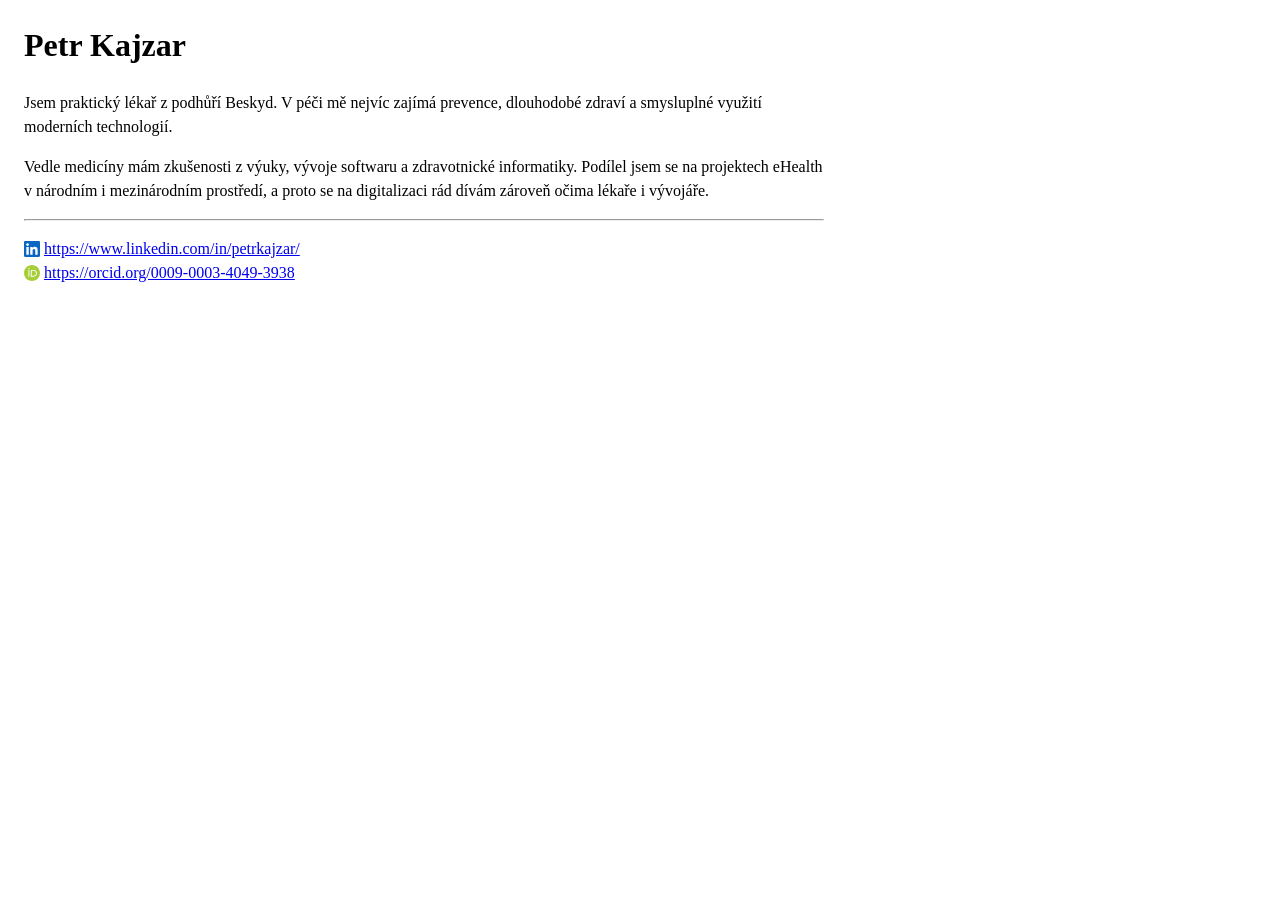
==== index.html @ a2032bd7 "Robots" ====
<!DOCTYPE html>
<html lang="cs">

<head>
  <meta charset="utf-8">
  <meta name="viewport" content="width=device-width">
  <meta name="robots" content="noindex, nofollow">
  <title>Petr Kajzar</title>
  <link rel="stylesheet" href="style.css">
</head>

<body>

  <h1>Petr Kajzar</h1>

  <p>
    Jsem praktický lékař z podhůří Beskyd. V péči mě nejvíc zajímá prevence,
    dlouhodobé zdraví a smysluplné využití moderních technologií.
  </p>

  <p>
    Vedle medicíny mám zkušenosti z výuky, vývoje softwaru a zdravotnické
    informatiky. Podílel jsem se na projektech eHealth v národním
    i mezinárodním prostředí, a proto se na digitalizaci rád dívám zároveň
    očima lékaře i vývojáře.
  </p>

  <hr>
  <p>
    <img src="img/linkedin.svg" class="profil" alt="LinkedIn icon">
    <a href="https://www.linkedin.com/in/petrkajzar/">
      https://www.linkedin.com/in/petrkajzar/
    </a><br>
    <img src="img/orcid.svg" class="profil" alt="ORCID icon">
    <a href="https://orcid.org/0009-0003-4049-3938">
      https://orcid.org/0009-0003-4049-3938
    </a>
  </p>

</body>

</html>
---- style.css ----
body {
  line-height: 1.5;
  max-width: 50rem;
  padding: 0 1rem;
}

img.profil {
  vertical-align: text-bottom;
  width: 1em;
}
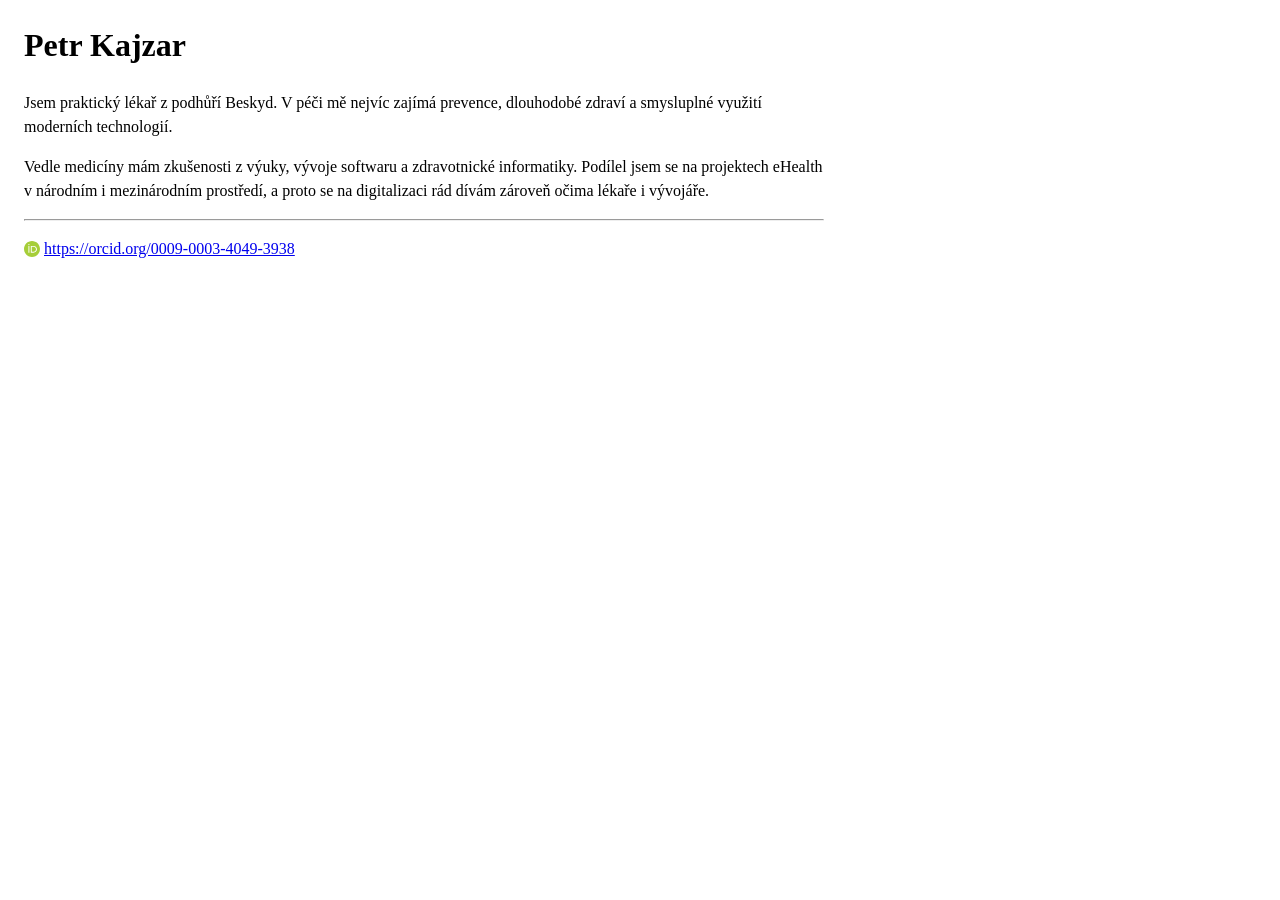
==== commit 89751a41: "Removed LinkedIn" ====
--- a/index.html
+++ b/index.html
@@ -27,10 +27,6 @@
 
   <hr>
   <p>
-    <img src="img/linkedin.svg" class="profil" alt="LinkedIn icon">
-    <a href="https://www.linkedin.com/in/petrkajzar/">
-      https://www.linkedin.com/in/petrkajzar/
-    </a><br>
     <img src="img/orcid.svg" class="profil" alt="ORCID icon">
     <a href="https://orcid.org/0009-0003-4049-3938">
       https://orcid.org/0009-0003-4049-3938
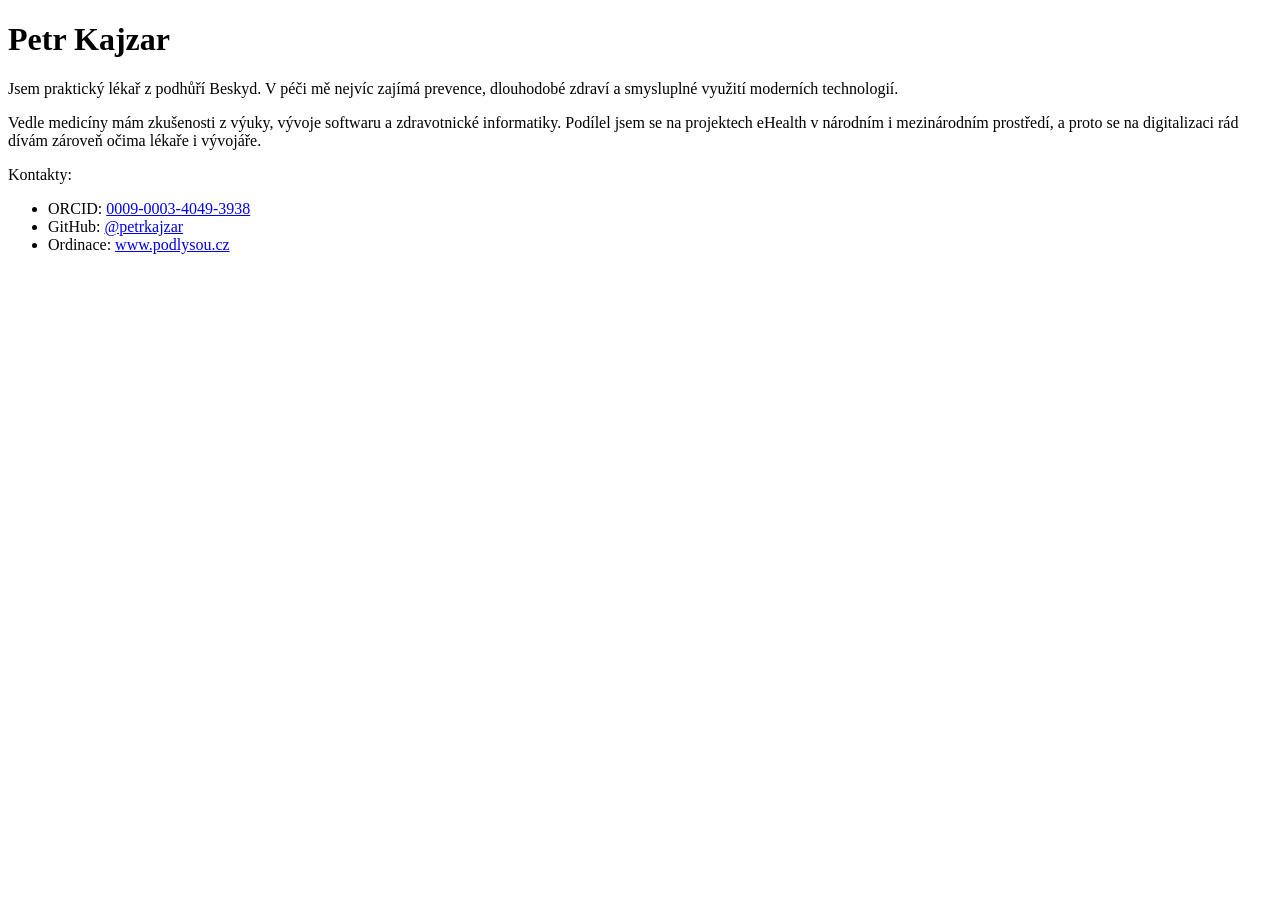
==== commit 399c2a66: "Simplify" ====
--- a/index.html
+++ b/index.html
@@ -6,7 +6,6 @@
   <meta name="viewport" content="width=device-width">
   <meta name="robots" content="noindex, nofollow">
   <title>Petr Kajzar</title>
-  <link rel="stylesheet" href="style.css">
 </head>
 
 <body>
@@ -25,13 +24,20 @@
     očima lékaře i vývojáře.
   </p>
 
-  <hr>
   <p>
-    <img src="img/orcid.svg" class="profil" alt="ORCID icon">
-    <a href="https://orcid.org/0009-0003-4049-3938">
-      https://orcid.org/0009-0003-4049-3938
-    </a>
+    Kontakty:
   </p>
+  <ul>
+    <li>ORCID:
+      <a href="https://orcid.org/0009-0003-4049-3938">0009-0003-4049-3938</a>
+    </li>
+    <li>GitHub:
+      <a href="https://github.com/petrkajzar">@petrkajzar</a>
+    </li>
+    <li>Ordinace:
+      <a href="https://www.podlysou.cz">www.podlysou.cz</a>
+    </li>
+  </ul>
 
 </body>
 
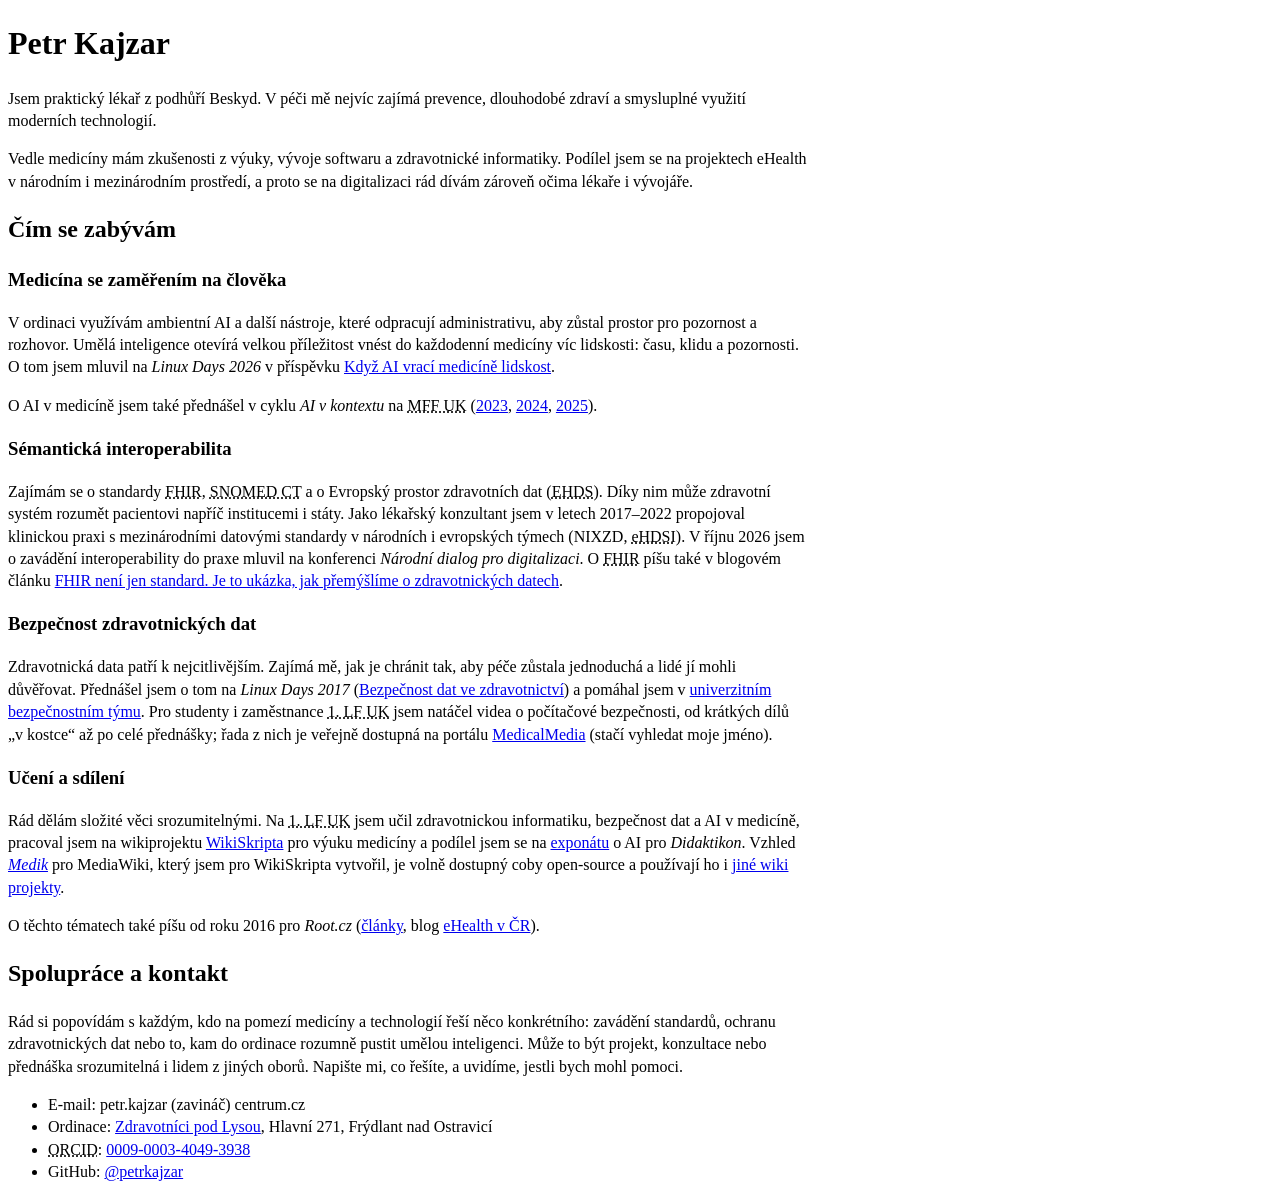
==== commit d2c87b2e: "Complete profile" ====
--- a/index.html
+++ b/index.html
@@ -6,37 +6,112 @@
   <meta name="viewport" content="width=device-width">
   <meta name="robots" content="noindex, nofollow">
   <title>Petr Kajzar</title>
+  <style>
+    body {
+      line-height: 1.4;
+      max-width: 50rem;
+    }
+  </style>
 </head>
 
 <body>
 
   <h1>Petr Kajzar</h1>
 
-  <p>
-    Jsem praktický lékař z podhůří Beskyd. V péči mě nejvíc zajímá prevence,
-    dlouhodobé zdraví a smysluplné využití moderních technologií.
-  </p>
+  <p>Jsem praktický lékař z podhůří Beskyd. V péči mě nejvíc zajímá prevence,
+    dlouhodobé zdraví a smysluplné využití moderních technologií.</p>
 
-  <p>
-    Vedle medicíny mám zkušenosti z výuky, vývoje softwaru a zdravotnické
-    informatiky. Podílel jsem se na projektech eHealth v národním
-    i mezinárodním prostředí, a proto se na digitalizaci rád dívám zároveň
-    očima lékaře i vývojáře.
-  </p>
+  <p>Vedle medicíny mám zkušenosti z výuky, vývoje softwaru a zdravotnické
+    informatiky. Podílel jsem se na projektech eHealth v národním i mezinárodním
+    prostředí, a proto se na digitalizaci rád dívám zároveň očima lékaře i
+    vývojáře.</p>
 
-  <p>
-    Kontakty:
-  </p>
+  <h2>Čím se zabývám</h2>
+
+  <h3>Medicína se zaměřením na člověka</h3>
+
+  <p>V ordinaci využívám ambientní AI a další nástroje, které odpracují
+    administrativu, aby zůstal prostor pro pozornost a rozhovor. Umělá
+    inteligence otevírá velkou příležitost vnést do každodenní medicíny víc
+    lidskosti: času, klidu a pozornosti. O tom jsem mluvil na <em>Linux Days
+      2026</em> v příspěvku <a
+      href="https://www.youtube.com/watch?v=SOcfDi--GCI">Když AI vrací medicíně
+      lidskost</a>.</p>
+
+  <p>O AI v medicíně jsem také přednášel v cyklu <em>AI v kontextu</em> na <abbr
+      title="Matematicko-fyzikální fakulta Univerzity Karlovy">MFF UK</abbr> (<a
+      href="https://www.youtube.com/watch?v=70utRgMV7GM">2023</a>, <a
+      href="https://www.youtube.com/watch?v=UHyVRuhfnUI">2024</a>, <a
+      href="https://www.youtube.com/watch?v=vSylzbSBZ5E">2025</a>).</p>
+
+  <h3>Sémantická interoperabilita</h3>
+
+  <p>Zajímám se o standardy <abbr
+      title="Fast Healthcare Interoperability Resources">FHIR</abbr>, <abbr
+      title="Systematized Nomenclature of Medicine Clinical Terms">SNOMED
+      CT</abbr> a o Evropský prostor zdravotních dat (<abbr
+      title="European Health Data Space">EHDS</abbr>). Díky nim může zdravotní
+    systém rozumět pacientovi napříč institucemi i státy. Jako lékařský
+    konzultant jsem v letech 2017–2022 propojoval klinickou praxi s
+    mezinárodními datovými standardy v národních i evropských týmech (NIXZD,
+    <abbr title="eHealth Digital Service Infrastructure">eHDSI</abbr>). V říjnu
+    2026 jsem o zavádění interoperability do praxe mluvil na konferenci
+    <em>Národní dialog pro digitalizaci</em>. O <abbr
+      title="Fast Healthcare Interoperability Resources">FHIR</abbr> píšu také v
+    blogovém článku <a
+      href="https://blog.root.cz/ehealth-v-cr/fhir-neni-jen-standard-je-to-ukazka-jak-v-teto-dekade-premyslime-o-zdravotnickych-datech/">FHIR
+      není jen standard. Je to ukázka, jak přemýšlíme o zdravotnických
+      datech</a>.</p>
+
+  <h3>Bezpečnost zdravotnických dat</h3>
+
+  <p>Zdravotnická data patří k nejcitlivějším. Zajímá mě, jak je chránit tak,
+    aby péče zůstala jednoduchá a lidé jí mohli důvěřovat. Přednášel jsem o tom
+    na <em>Linux Days 2017</em> (<a
+      href="https://www.youtube.com/watch?v=aSXS4WnfsUY">Bezpečnost dat ve
+      zdravotnictví</a>) a pomáhal jsem v <a
+      href="https://security.cuni.cz">univerzitním bezpečnostním týmu</a>. Pro
+    studenty i zaměstnance <abbr
+      title="První lékařská fakulta Univerzity Karlovy">1. LF UK</abbr> jsem
+    natáčel videa o počítačové bezpečnosti, od krátkých dílů „v kostce“ až po
+    celé přednášky; řada z nich je veřejně dostupná na portálu <a
+      href="https://www.medicalmedia.eu">MedicalMedia</a> (stačí vyhledat moje
+    jméno).</p>
+
+  <h3>Učení a sdílení</h3>
+
+  <p>Rád dělám složité věci srozumitelnými. Na <abbr
+      title="První lékařská fakulta Univerzity Karlovy">1. LF UK</abbr> jsem
+    učil zdravotnickou informatiku, bezpečnost dat a AI v medicíně, pracoval
+    jsem na wikiprojektu <a href="https://www.wikiskripta.eu">WikiSkripta</a>
+    pro výuku medicíny a podílel jsem se na <a
+      href="https://aivk.cz/exponat.html">exponátu</a> o AI pro
+    <em>Didaktikon</em>. Vzhled <a
+      href="https://github.com/wikiskripta/medik"><em>Medik</em></a> pro
+    MediaWiki, který jsem pro WikiSkripta vytvořil, je volně dostupný coby
+    open-source a používají ho i <a
+      href="https://wikiapiary.com/wiki/Skin:Medik">jiné wiki projekty</a>.</p>
+
+  <p>O těchto tématech také píšu od roku 2016 pro <em>Root.cz</em> (<a
+      href="https://www.root.cz/autori/petr-kajzar/">články</a>, blog <a
+      href="https://blog.root.cz/ehealth-v-cr/">eHealth v ČR</a>).</p>
+
+  <h2>Spolupráce a kontakt</h2>
+
+  <p>Rád si popovídám s každým, kdo na pomezí medicíny a technologií řeší něco
+    konkrétního: zavádění standardů, ochranu zdravotnických dat nebo to, kam do
+    ordinace rozumně pustit umělou inteligenci. Může to být projekt, konzultace
+    nebo přednáška srozumitelná i lidem z jiných oborů. Napište mi, co řešíte, a
+    uvidíme, jestli bych mohl pomoci.</p>
+
   <ul>
-    <li>ORCID:
-      <a href="https://orcid.org/0009-0003-4049-3938">0009-0003-4049-3938</a>
+    <li>E-mail: petr.kajzar (zavináč) centrum.cz</li>
+    <li>Ordinace: <a href="https://www.podlysou.cz">Zdravotníci pod Lysou</a>,
+      Hlavní 271, Frýdlant nad Ostravicí</li>
+    <li><abbr title="Open Researcher and Contributor ID">ORCID</abbr>: <a
+        href="https://orcid.org/0009-0003-4049-3938">0009-0003-4049-3938</a>
     </li>
-    <li>GitHub:
-      <a href="https://github.com/petrkajzar">@petrkajzar</a>
-    </li>
-    <li>Ordinace:
-      <a href="https://www.podlysou.cz">www.podlysou.cz</a>
-    </li>
+    <li>GitHub: <a href="https://github.com/petrkajzar">@petrkajzar</a></li>
   </ul>
 
 </body>
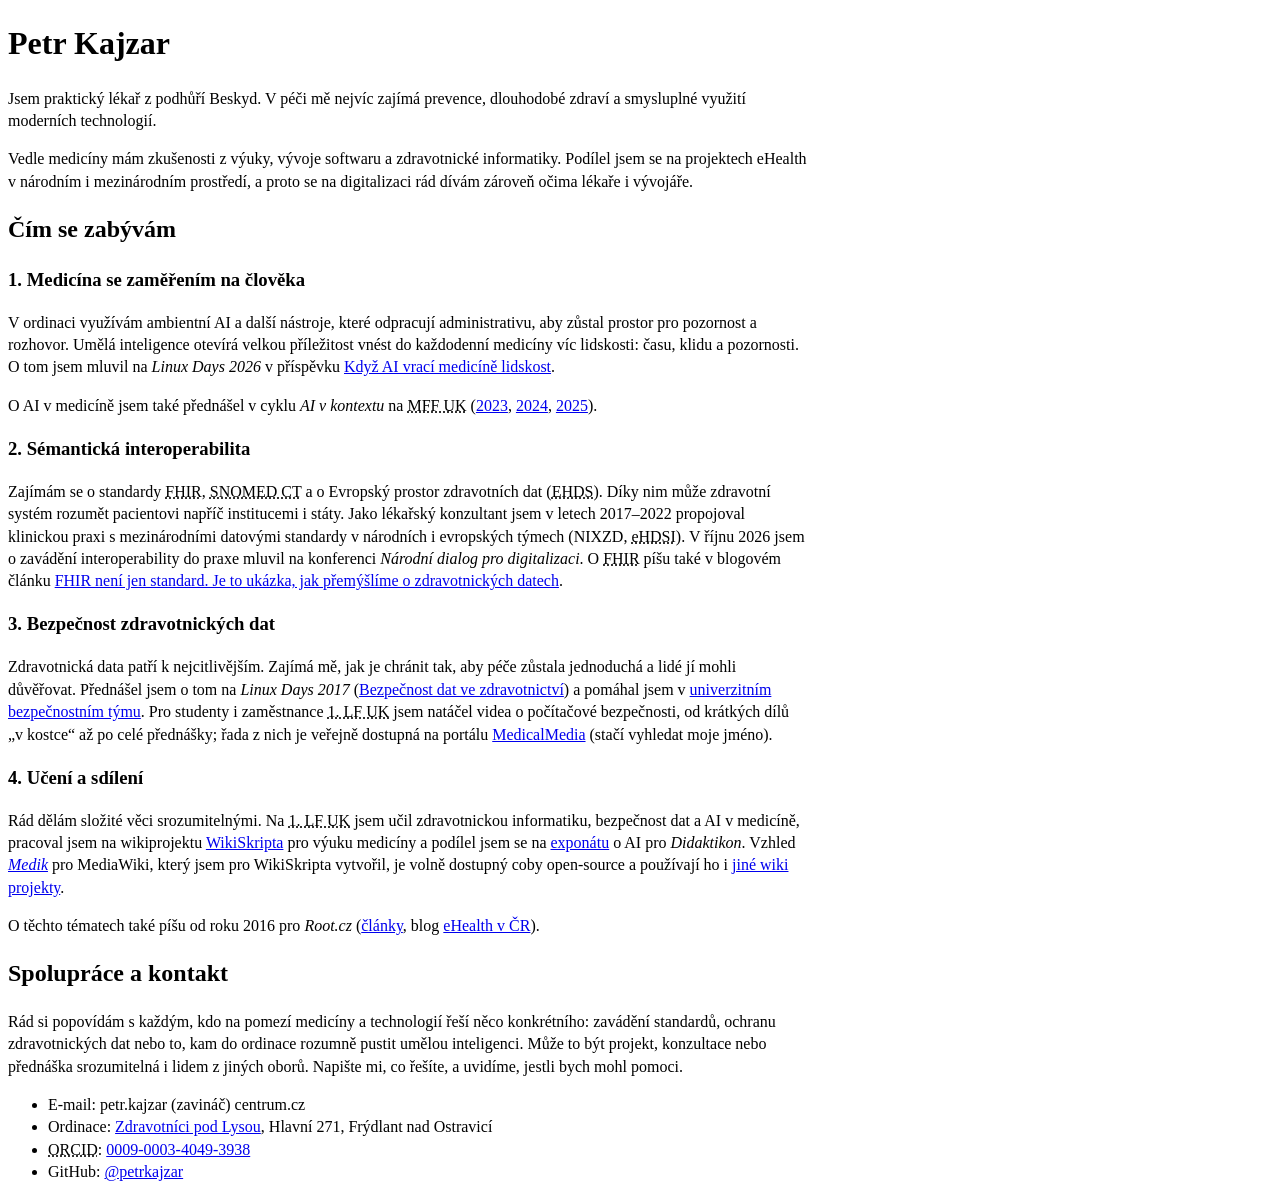
==== commit df63ed01: "Number heading" ====
--- a/index.html
+++ b/index.html
@@ -28,7 +28,7 @@
 
   <h2>Čím se zabývám</h2>
 
-  <h3>Medicína se zaměřením na člověka</h3>
+  <h3>1. Medicína se zaměřením na člověka</h3>
 
   <p>V ordinaci využívám ambientní AI a další nástroje, které odpracují
     administrativu, aby zůstal prostor pro pozornost a rozhovor. Umělá
@@ -44,7 +44,7 @@
       href="https://www.youtube.com/watch?v=UHyVRuhfnUI">2024</a>, <a
       href="https://www.youtube.com/watch?v=vSylzbSBZ5E">2025</a>).</p>
 
-  <h3>Sémantická interoperabilita</h3>
+  <h3>2. Sémantická interoperabilita</h3>
 
   <p>Zajímám se o standardy <abbr
       title="Fast Healthcare Interoperability Resources">FHIR</abbr>, <abbr
@@ -63,7 +63,7 @@
       není jen standard. Je to ukázka, jak přemýšlíme o zdravotnických
       datech</a>.</p>
 
-  <h3>Bezpečnost zdravotnických dat</h3>
+  <h3>3. Bezpečnost zdravotnických dat</h3>
 
   <p>Zdravotnická data patří k nejcitlivějším. Zajímá mě, jak je chránit tak,
     aby péče zůstala jednoduchá a lidé jí mohli důvěřovat. Přednášel jsem o tom
@@ -78,7 +78,7 @@
       href="https://www.medicalmedia.eu">MedicalMedia</a> (stačí vyhledat moje
     jméno).</p>
 
-  <h3>Učení a sdílení</h3>
+  <h3>4. Učení a sdílení</h3>
 
   <p>Rád dělám složité věci srozumitelnými. Na <abbr
       title="První lékařská fakulta Univerzity Karlovy">1. LF UK</abbr> jsem
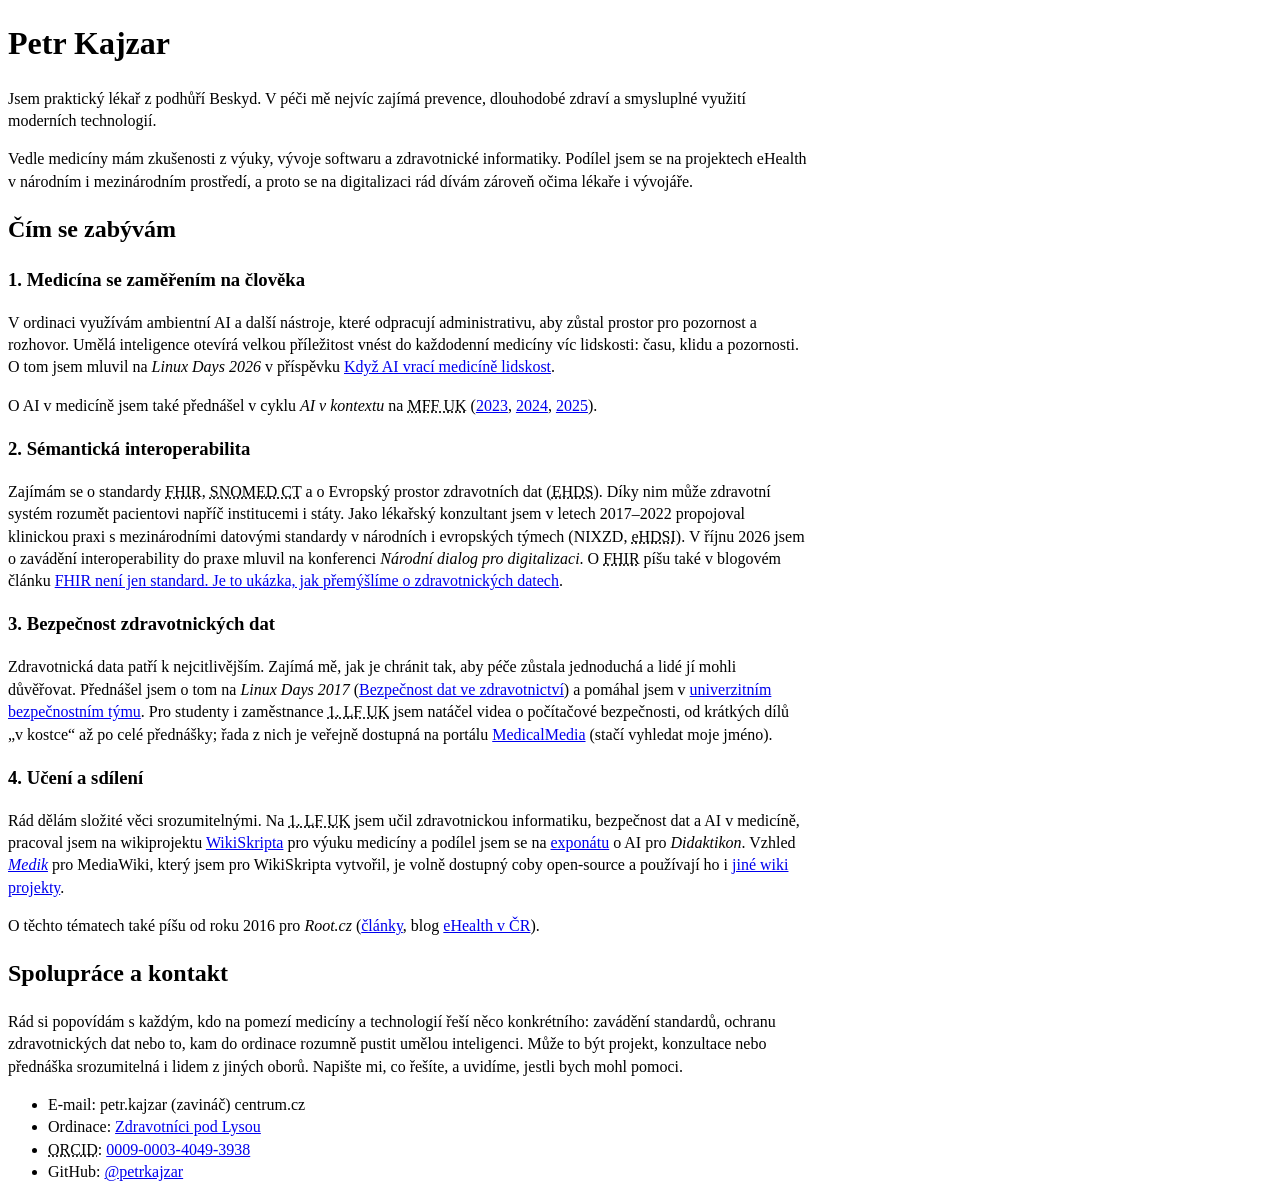
==== commit 16c7196f: "Address" ====
--- a/index.html
+++ b/index.html
@@ -106,8 +106,9 @@
 
   <ul>
     <li>E-mail: petr.kajzar (zavináč) centrum.cz</li>
-    <li>Ordinace: <a href="https://www.podlysou.cz">Zdravotníci pod Lysou</a>,
-      Hlavní 271, Frýdlant nad Ostravicí</li>
+    <li>
+      Ordinace: <a href="https://www.podlysou.cz">Zdravotníci pod Lysou</a>
+    </li>
     <li><abbr title="Open Researcher and Contributor ID">ORCID</abbr>: <a
         href="https://orcid.org/0009-0003-4049-3938">0009-0003-4049-3938</a>
     </li>
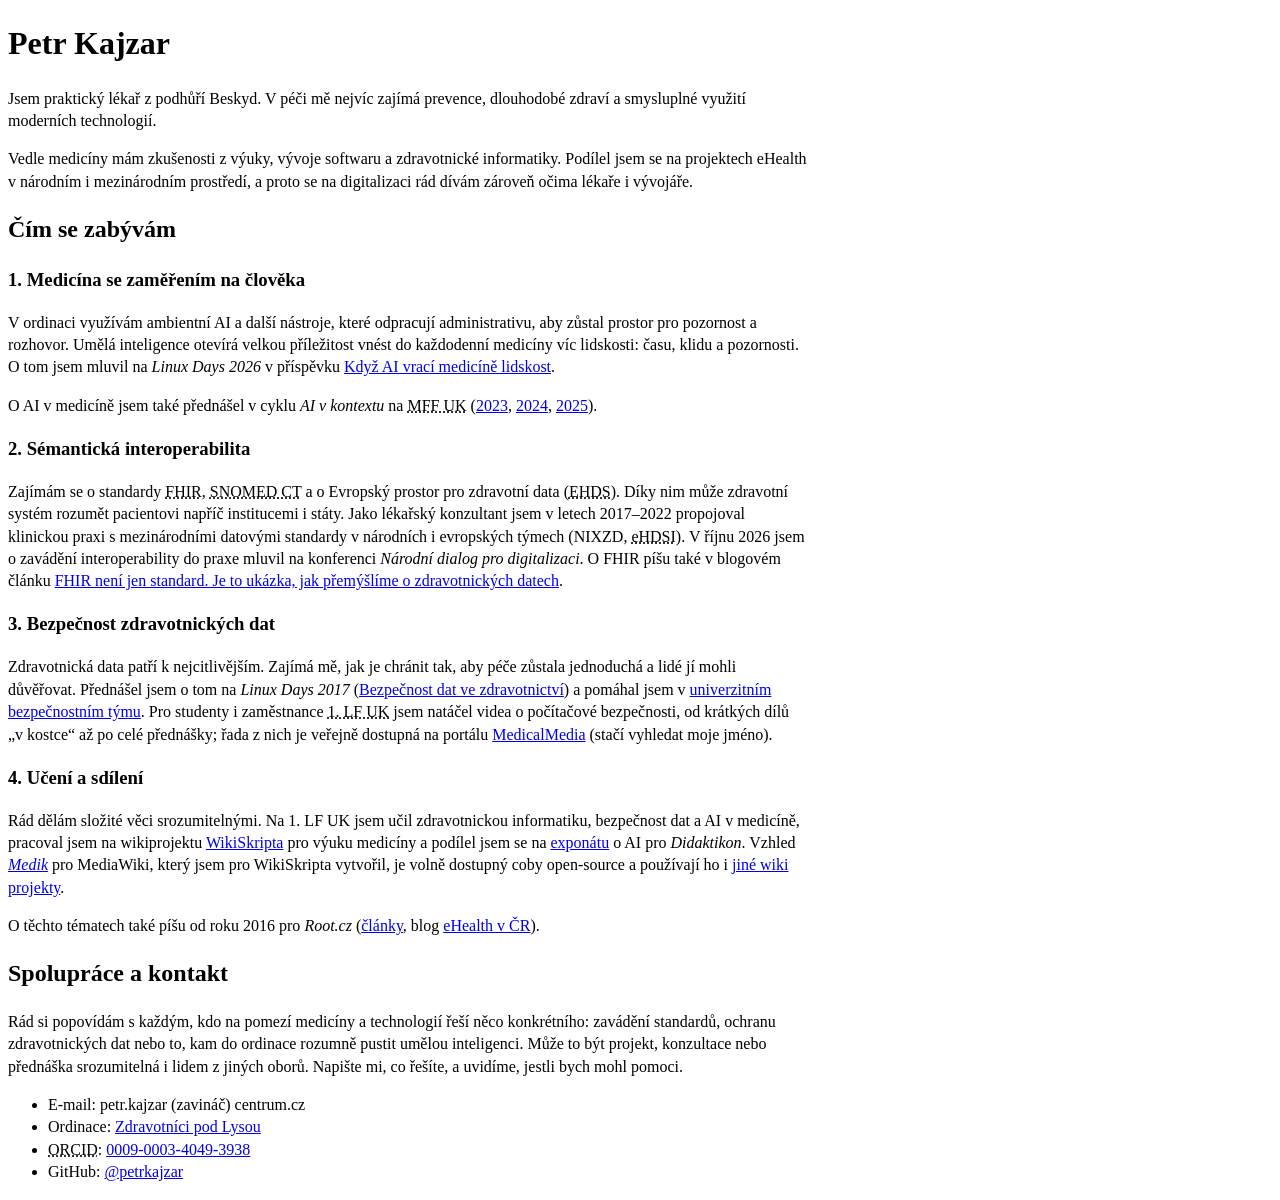
==== commit 61c9c953: "Remove duplicities in abbr" ====
--- a/index.html
+++ b/index.html
@@ -49,16 +49,15 @@
   <p>Zajímám se o standardy <abbr
       title="Fast Healthcare Interoperability Resources">FHIR</abbr>, <abbr
       title="Systematized Nomenclature of Medicine Clinical Terms">SNOMED
-      CT</abbr> a o Evropský prostor zdravotních dat (<abbr
+      CT</abbr> a o Evropský prostor pro zdravotní data (<abbr
       title="European Health Data Space">EHDS</abbr>). Díky nim může zdravotní
     systém rozumět pacientovi napříč institucemi i státy. Jako lékařský
     konzultant jsem v letech 2017–2022 propojoval klinickou praxi s
     mezinárodními datovými standardy v národních i evropských týmech (NIXZD,
     <abbr title="eHealth Digital Service Infrastructure">eHDSI</abbr>). V říjnu
     2026 jsem o zavádění interoperability do praxe mluvil na konferenci
-    <em>Národní dialog pro digitalizaci</em>. O <abbr
-      title="Fast Healthcare Interoperability Resources">FHIR</abbr> píšu také v
-    blogovém článku <a
+    <em>Národní dialog pro digitalizaci</em>. O FHIR píšu také v blogovém článku
+    <a
       href="https://blog.root.cz/ehealth-v-cr/fhir-neni-jen-standard-je-to-ukazka-jak-v-teto-dekade-premyslime-o-zdravotnickych-datech/">FHIR
       není jen standard. Je to ukázka, jak přemýšlíme o zdravotnických
       datech</a>.</p>
@@ -80,13 +79,11 @@
 
   <h3>4. Učení a sdílení</h3>
 
-  <p>Rád dělám složité věci srozumitelnými. Na <abbr
-      title="První lékařská fakulta Univerzity Karlovy">1. LF UK</abbr> jsem
-    učil zdravotnickou informatiku, bezpečnost dat a AI v medicíně, pracoval
-    jsem na wikiprojektu <a href="https://www.wikiskripta.eu">WikiSkripta</a>
-    pro výuku medicíny a podílel jsem se na <a
-      href="https://aivk.cz/exponat.html">exponátu</a> o AI pro
-    <em>Didaktikon</em>. Vzhled <a
+  <p>Rád dělám složité věci srozumitelnými. Na 1. LF UK jsem učil zdravotnickou
+    informatiku, bezpečnost dat a AI v medicíně, pracoval jsem na wikiprojektu
+    <a href="https://www.wikiskripta.eu">WikiSkripta</a> pro výuku medicíny a
+    podílel jsem se na <a href="https://aivk.cz/exponat.html">exponátu</a> o AI
+    pro <em>Didaktikon</em>. Vzhled <a
       href="https://github.com/wikiskripta/medik"><em>Medik</em></a> pro
     MediaWiki, který jsem pro WikiSkripta vytvořil, je volně dostupný coby
     open-source a používají ho i <a
@@ -106,8 +103,7 @@
 
   <ul>
     <li>E-mail: petr.kajzar (zavináč) centrum.cz</li>
-    <li>
-      Ordinace: <a href="https://www.podlysou.cz">Zdravotníci pod Lysou</a>
+    <li>Ordinace: <a href="https://www.podlysou.cz">Zdravotníci pod Lysou</a>
     </li>
     <li><abbr title="Open Researcher and Contributor ID">ORCID</abbr>: <a
         href="https://orcid.org/0009-0003-4049-3938">0009-0003-4049-3938</a>
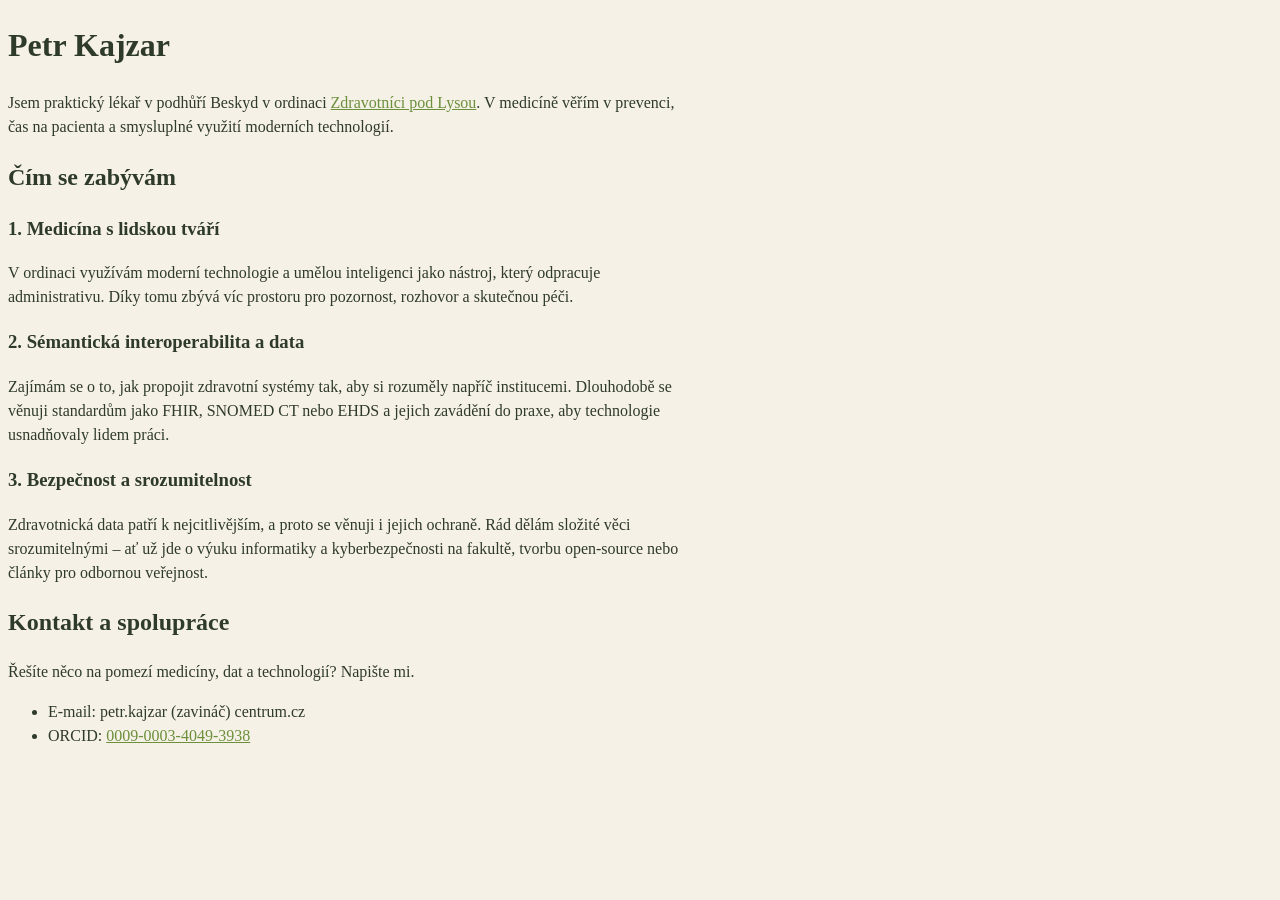
==== commit 683931c0: "Simplify" ====
--- a/index.html
+++ b/index.html
@@ -6,109 +6,45 @@
   <meta name="viewport" content="width=device-width">
   <meta name="robots" content="noindex, nofollow">
   <title>Petr Kajzar</title>
-  <style>
-    body {
-      line-height: 1.4;
-      max-width: 50rem;
-    }
-  </style>
+  <link rel="stylesheet" href="style.css">
 </head>
 
 <body>
 
   <h1>Petr Kajzar</h1>
 
-  <p>Jsem praktický lékař z podhůří Beskyd. V péči mě nejvíc zajímá prevence,
-    dlouhodobé zdraví a smysluplné využití moderních technologií.</p>
-
-  <p>Vedle medicíny mám zkušenosti z výuky, vývoje softwaru a zdravotnické
-    informatiky. Podílel jsem se na projektech eHealth v národním i mezinárodním
-    prostředí, a proto se na digitalizaci rád dívám zároveň očima lékaře i
-    vývojáře.</p>
+  <p>Jsem praktický lékař v podhůří Beskyd v ordinaci <a
+      href="https://www.podlysou.cz">Zdravotníci pod Lysou</a>. V medicíně
+    věřím v prevenci, čas na pacienta a smysluplné využití moderních
+    technologií.</p>
 
   <h2>Čím se zabývám</h2>
 
-  <h3>1. Medicína se zaměřením na člověka</h3>
+  <h3>1. Medicína s lidskou tváří</h3>
+  <p>V ordinaci využívám moderní technologie a umělou inteligenci jako nástroj,
+    který odpracuje administrativu. Díky tomu zbývá víc prostoru pro pozornost,
+    rozhovor a skutečnou péči.</p>
 
-  <p>V ordinaci využívám ambientní AI a další nástroje, které odpracují
-    administrativu, aby zůstal prostor pro pozornost a rozhovor. Umělá
-    inteligence otevírá velkou příležitost vnést do každodenní medicíny víc
-    lidskosti: času, klidu a pozornosti. O tom jsem mluvil na <em>Linux Days
-      2026</em> v příspěvku <a
-      href="https://www.youtube.com/watch?v=SOcfDi--GCI">Když AI vrací medicíně
-      lidskost</a>.</p>
+  <h3>2. Sémantická interoperabilita a data</h3>
+  <p>Zajímám se o to, jak propojit zdravotní systémy tak, aby si rozuměly napříč
+    institucemi. Dlouhodobě se věnuji standardům jako FHIR, SNOMED CT nebo EHDS
+    a jejich zavádění do praxe, aby technologie usnadňovaly lidem práci.</p>
 
-  <p>O AI v medicíně jsem také přednášel v cyklu <em>AI v kontextu</em> na <abbr
-      title="Matematicko-fyzikální fakulta Univerzity Karlovy">MFF UK</abbr> (<a
-      href="https://www.youtube.com/watch?v=70utRgMV7GM">2023</a>, <a
-      href="https://www.youtube.com/watch?v=UHyVRuhfnUI">2024</a>, <a
-      href="https://www.youtube.com/watch?v=vSylzbSBZ5E">2025</a>).</p>
+  <h3>3. Bezpečnost a srozumitelnost</h3>
+  <p>Zdravotnická data patří k nejcitlivějším, a proto se věnuji i jejich
+    ochraně. Rád dělám složité věci srozumitelnými – ať už jde o výuku
+    informatiky a kyberbezpečnosti na fakultě, tvorbu open-source nebo články
+    pro odbornou veřejnost.</p>
 
-  <h3>2. Sémantická interoperabilita</h3>
+  <h2>Kontakt a spolupráce</h2>
 
-  <p>Zajímám se o standardy <abbr
-      title="Fast Healthcare Interoperability Resources">FHIR</abbr>, <abbr
-      title="Systematized Nomenclature of Medicine Clinical Terms">SNOMED
-      CT</abbr> a o Evropský prostor pro zdravotní data (<abbr
-      title="European Health Data Space">EHDS</abbr>). Díky nim může zdravotní
-    systém rozumět pacientovi napříč institucemi i státy. Jako lékařský
-    konzultant jsem v letech 2017–2022 propojoval klinickou praxi s
-    mezinárodními datovými standardy v národních i evropských týmech (NIXZD,
-    <abbr title="eHealth Digital Service Infrastructure">eHDSI</abbr>). V říjnu
-    2026 jsem o zavádění interoperability do praxe mluvil na konferenci
-    <em>Národní dialog pro digitalizaci</em>. O FHIR píšu také v blogovém článku
-    <a
-      href="https://blog.root.cz/ehealth-v-cr/fhir-neni-jen-standard-je-to-ukazka-jak-v-teto-dekade-premyslime-o-zdravotnickych-datech/">FHIR
-      není jen standard. Je to ukázka, jak přemýšlíme o zdravotnických
-      datech</a>.</p>
-
-  <h3>3. Bezpečnost zdravotnických dat</h3>
-
-  <p>Zdravotnická data patří k nejcitlivějším. Zajímá mě, jak je chránit tak,
-    aby péče zůstala jednoduchá a lidé jí mohli důvěřovat. Přednášel jsem o tom
-    na <em>Linux Days 2017</em> (<a
-      href="https://www.youtube.com/watch?v=aSXS4WnfsUY">Bezpečnost dat ve
-      zdravotnictví</a>) a pomáhal jsem v <a
-      href="https://security.cuni.cz">univerzitním bezpečnostním týmu</a>. Pro
-    studenty i zaměstnance <abbr
-      title="První lékařská fakulta Univerzity Karlovy">1. LF UK</abbr> jsem
-    natáčel videa o počítačové bezpečnosti, od krátkých dílů „v kostce“ až po
-    celé přednášky; řada z nich je veřejně dostupná na portálu <a
-      href="https://www.medicalmedia.eu">MedicalMedia</a> (stačí vyhledat moje
-    jméno).</p>
-
-  <h3>4. Učení a sdílení</h3>
-
-  <p>Rád dělám složité věci srozumitelnými. Na 1. LF UK jsem učil zdravotnickou
-    informatiku, bezpečnost dat a AI v medicíně, pracoval jsem na wikiprojektu
-    <a href="https://www.wikiskripta.eu">WikiSkripta</a> pro výuku medicíny a
-    podílel jsem se na <a href="https://aivk.cz/exponat.html">exponátu</a> o AI
-    pro <em>Didaktikon</em>. Vzhled <a
-      href="https://github.com/wikiskripta/medik"><em>Medik</em></a> pro
-    MediaWiki, který jsem pro WikiSkripta vytvořil, je volně dostupný coby
-    open-source a používají ho i <a
-      href="https://wikiapiary.com/wiki/Skin:Medik">jiné wiki projekty</a>.</p>
-
-  <p>O těchto tématech také píšu od roku 2016 pro <em>Root.cz</em> (<a
-      href="https://www.root.cz/autori/petr-kajzar/">články</a>, blog <a
-      href="https://blog.root.cz/ehealth-v-cr/">eHealth v ČR</a>).</p>
-
-  <h2>Spolupráce a kontakt</h2>
-
-  <p>Rád si popovídám s každým, kdo na pomezí medicíny a technologií řeší něco
-    konkrétního: zavádění standardů, ochranu zdravotnických dat nebo to, kam do
-    ordinace rozumně pustit umělou inteligenci. Může to být projekt, konzultace
-    nebo přednáška srozumitelná i lidem z jiných oborů. Napište mi, co řešíte, a
-    uvidíme, jestli bych mohl pomoci.</p>
+  <p>Řešíte něco na pomezí medicíny, dat a technologií? Napište mi.</p>
 
   <ul>
     <li>E-mail: petr.kajzar (zavináč) centrum.cz</li>
-    <li>Ordinace: <a href="https://www.podlysou.cz">Zdravotníci pod Lysou</a>
-    </li>
-    <li><abbr title="Open Researcher and Contributor ID">ORCID</abbr>: <a
+    <li>ORCID: <a
         href="https://orcid.org/0009-0003-4049-3938">0009-0003-4049-3938</a>
     </li>
-    <li>GitHub: <a href="https://github.com/petrkajzar">@petrkajzar</a></li>
   </ul>
 
 </body>
--- a/style.css
+++ b/style.css
@@ -0,0 +1,10 @@
+body {
+  line-height: 1.5;
+  max-width: 42rem;
+  background: #F6F1E7;
+  color: #2F3B2A;
+}
+
+a {
+  color: #6B8F3A;
+}
